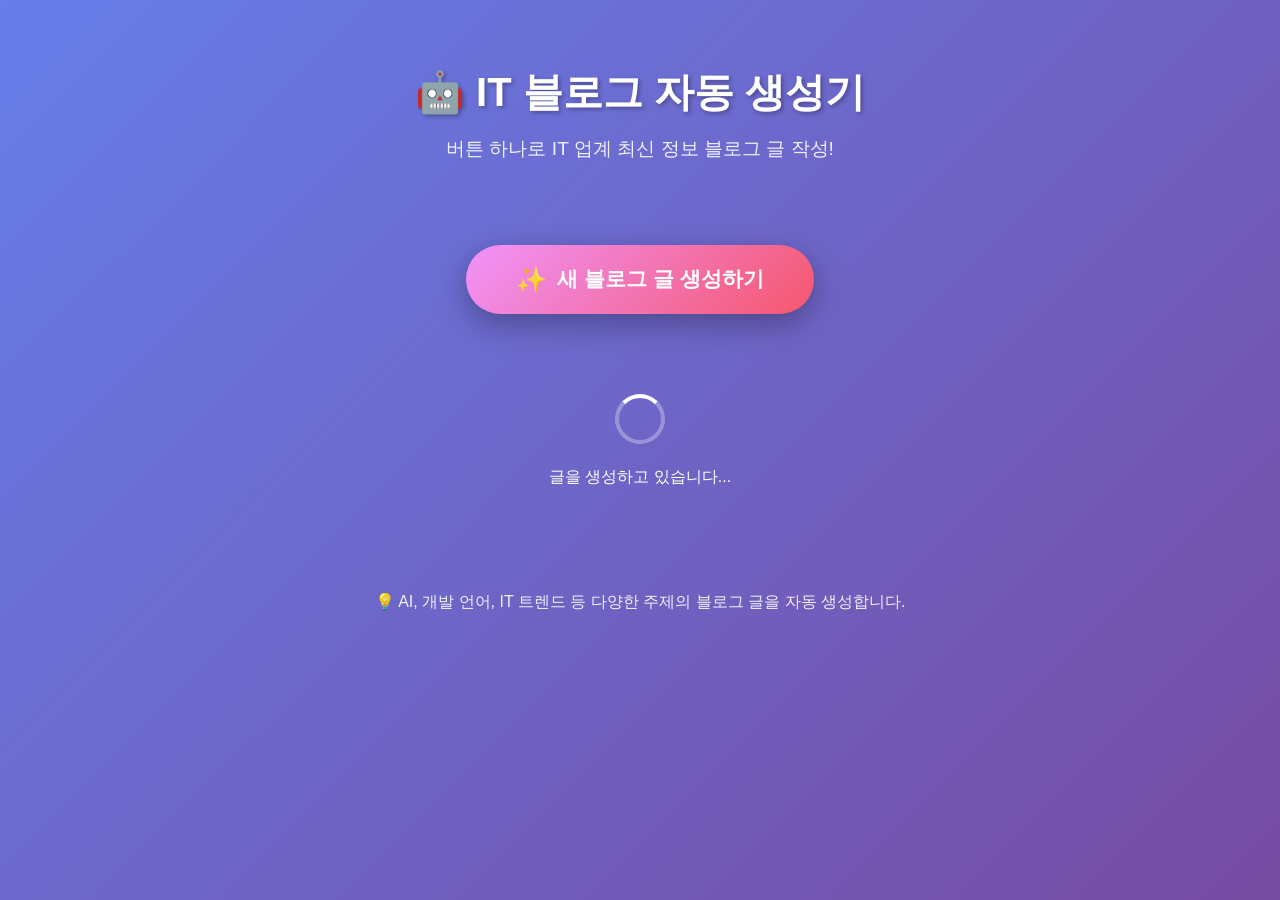
==== index.html @ 4b8dcc8c "feat: IT 블로그 자동 생성기 구현 - 버튼 클릭으로 IT 블로그 글 자동 생성 기능 - AI, 개발 언어, IT 트렌드, 개발 도구, 프레임워크 등 6개 카테고리 - 18개" ====
<!DOCTYPE html>
<html lang="ko">
<head>
    <meta charset="UTF-8">
    <meta name="viewport" content="width=device-width, initial-scale=1.0">
    <title>IT 블로그 자동 생성기 - 티스토리 글쓰기 도우미</title>
    <link rel="stylesheet" href="style.css">
</head>
<body>
    <div class="container">
        <header>
            <h1>🤖 IT 블로그 자동 생성기</h1>
            <p class="subtitle">버튼 하나로 IT 업계 최신 정보 블로그 글 작성!</p>
        </header>

        <div class="button-container">
            <button id="generateBtn" class="generate-btn">
                <span class="btn-icon">✨</span>
                <span class="btn-text">새 블로그 글 생성하기</span>
            </button>
        </div>

        <div id="loading" class="loading" style="display: none;">
            <div class="spinner"></div>
            <p>글을 생성하고 있습니다...</p>
        </div>

        <div id="result" class="result-container" style="display: none;">
            <div class="result-header">
                <h2>생성된 블로그 글</h2>
                <div class="action-buttons">
                    <button id="copyBtn" class="action-btn">
                        📋 복사하기
                    </button>
                    <button id="downloadBtn" class="action-btn">
                        💾 다운로드
                    </button>
                </div>
            </div>

            <div class="blog-post">
                <div class="post-meta">
                    <span class="category" id="category"></span>
                    <span class="date" id="date"></span>
                </div>
                <h3 class="post-title" id="postTitle"></h3>
                <div class="post-content" id="postContent"></div>
                <div class="post-tags" id="postTags"></div>
            </div>
        </div>

        <footer>
            <p>💡 AI, 개발 언어, IT 트렌드 등 다양한 주제의 블로그 글을 자동 생성합니다.</p>
        </footer>
    </div>

    <div id="toast" class="toast"></div>

    <script src="script.js"></script>
</body>
</html>
---- style.css ----
* {
    margin: 0;
    padding: 0;
    box-sizing: border-box;
}

body {
    font-family: 'Segoe UI', Tequila, Geneva, Verdana, sans-serif;
    background: linear-gradient(135deg, #667eea 0%, #764ba2 100%);
    min-height: 100vh;
    padding: 20px;
    line-height: 1.6;
}

.container {
    max-width: 900px;
    margin: 0 auto;
}

header {
    text-align: center;
    color: white;
    margin-bottom: 40px;
    padding: 40px 20px;
    animation: fadeInDown 0.8s ease-out;
}

header h1 {
    font-size: 2.5em;
    margin-bottom: 10px;
    text-shadow: 2px 2px 4px rgba(0, 0, 0, 0.3);
}

.subtitle {
    font-size: 1.2em;
    opacity: 0.9;
}

.button-container {
    text-align: center;
    margin: 40px 0;
    animation: fadeIn 1s ease-out;
}

.generate-btn {
    background: linear-gradient(135deg, #f093fb 0%, #f5576c 100%);
    color: white;
    border: none;
    padding: 20px 50px;
    font-size: 1.3em;
    font-weight: bold;
    border-radius: 50px;
    cursor: pointer;
    box-shadow: 0 10px 30px rgba(0, 0, 0, 0.3);
    transition: all 0.3s ease;
    display: inline-flex;
    align-items: center;
    gap: 10px;
}

.generate-btn:hover {
    transform: translateY(-3px);
    box-shadow: 0 15px 40px rgba(0, 0, 0, 0.4);
}

.generate-btn:active {
    transform: translateY(-1px);
}

.btn-icon {
    font-size: 1.2em;
    animation: pulse 2s ease-in-out infinite;
}

@keyframes pulse {
    0%, 100% {
        transform: scale(1);
    }
    50% {
        transform: scale(1.2);
    }
}

.loading {
    text-align: center;
    color: white;
    padding: 40px;
    animation: fadeIn 0.5s ease-out;
}

.spinner {
    border: 4px solid rgba(255, 255, 255, 0.3);
    border-top: 4px solid white;
    border-radius: 50%;
    width: 50px;
    height: 50px;
    animation: spin 1s linear infinite;
    margin: 0 auto 20px;
}

@keyframes spin {
    0% { transform: rotate(0deg); }
    100% { transform: rotate(360deg); }
}

.result-container {
    background: white;
    border-radius: 20px;
    padding: 30px;
    box-shadow: 0 20px 60px rgba(0, 0, 0, 0.3);
    animation: fadeInUp 0.6s ease-out;
}

.result-header {
    display: flex;
    justify-content: space-between;
    align-items: center;
    margin-bottom: 20px;
    flex-wrap: wrap;
    gap: 15px;
}

.result-header h2 {
    color: #333;
    font-size: 1.8em;
}

.action-buttons {
    display: flex;
    gap: 10px;
}

.action-btn {
    background: linear-gradient(135deg, #667eea 0%, #764ba2 100%);
    color: white;
    border: none;
    padding: 10px 20px;
    border-radius: 25px;
    cursor: pointer;
    font-size: 0.95em;
    font-weight: 600;
    transition: all 0.3s ease;
}

.action-btn:hover {
    transform: translateY(-2px);
    box-shadow: 0 5px 15px rgba(102, 126, 234, 0.4);
}

.blog-post {
    border: 2px solid #f0f0f0;
    border-radius: 15px;
    padding: 30px;
    background: #fafafa;
}

.post-meta {
    display: flex;
    gap: 15px;
    margin-bottom: 15px;
    flex-wrap: wrap;
}

.category {
    background: linear-gradient(135deg, #667eea 0%, #764ba2 100%);
    color: white;
    padding: 5px 15px;
    border-radius: 20px;
    font-size: 0.9em;
    font-weight: 600;
}

.date {
    color: #888;
    font-size: 0.9em;
    display: flex;
    align-items: center;
}

.post-title {
    color: #222;
    font-size: 1.8em;
    margin-bottom: 20px;
    line-height: 1.4;
}

.post-content {
    color: #444;
    font-size: 1.05em;
    line-height: 1.8;
    margin-bottom: 20px;
}

.post-content h4 {
    color: #333;
    margin: 25px 0 15px;
    font-size: 1.3em;
}

.post-content p {
    margin-bottom: 15px;
}

.post-content ul, .post-content ol {
    margin-left: 25px;
    margin-bottom: 15px;
}

.post-content li {
    margin-bottom: 8px;
}

.post-content strong {
    color: #667eea;
    font-weight: 600;
}

.post-tags {
    display: flex;
    flex-wrap: wrap;
    gap: 8px;
    margin-top: 20px;
    padding-top: 20px;
    border-top: 2px solid #e0e0e0;
}

.tag {
    background: #e8eaf6;
    color: #5c6bc0;
    padding: 5px 12px;
    border-radius: 15px;
    font-size: 0.85em;
    font-weight: 500;
}

footer {
    text-align: center;
    color: white;
    margin-top: 40px;
    padding: 20px;
    opacity: 0.9;
}

.toast {
    position: fixed;
    bottom: 30px;
    left: 50%;
    transform: translateX(-50%);
    background: #333;
    color: white;
    padding: 15px 30px;
    border-radius: 30px;
    box-shadow: 0 5px 20px rgba(0, 0, 0, 0.3);
    opacity: 0;
    transition: opacity 0.3s ease;
    z-index: 1000;
}

.toast.show {
    opacity: 1;
}

@keyframes fadeIn {
    from {
        opacity: 0;
    }
    to {
        opacity: 1;
    }
}

@keyframes fadeInDown {
    from {
        opacity: 0;
        transform: translateY(-30px);
    }
    to {
        opacity: 1;
        transform: translateY(0);
    }
}

@keyframes fadeInUp {
    from {
        opacity: 0;
        transform: translateY(30px);
    }
    to {
        opacity: 1;
        transform: translateY(0);
    }
}

@media (max-width: 768px) {
    header h1 {
        font-size: 2em;
    }

    .subtitle {
        font-size: 1em;
    }

    .generate-btn {
        padding: 15px 35px;
        font-size: 1.1em;
    }

    .result-header {
        flex-direction: column;
        align-items: flex-start;
    }

    .post-title {
        font-size: 1.5em;
    }

    .blog-post {
        padding: 20px;
    }
}
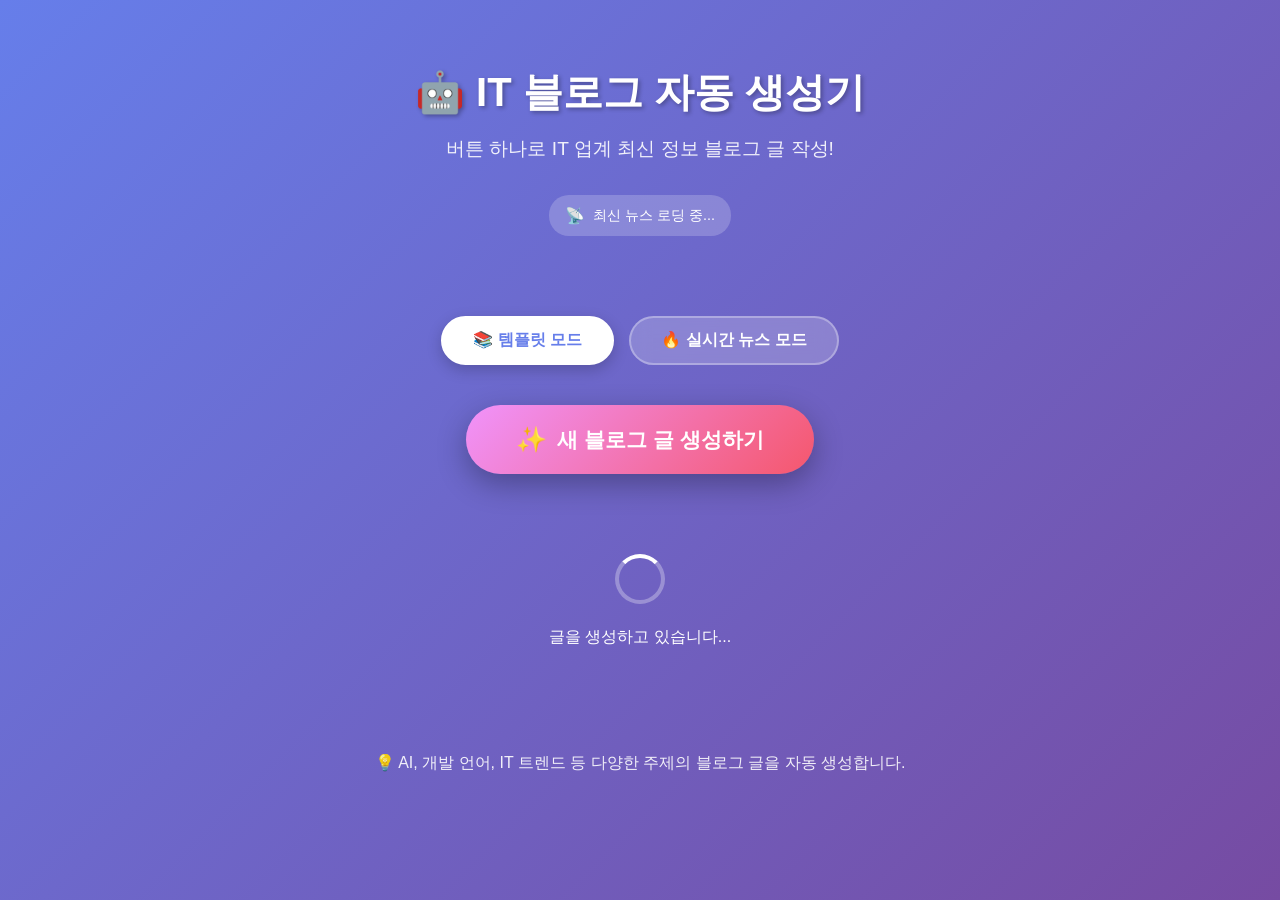
==== commit ea965583: "feat: 실시간 뉴스 크롤링 및 블로그 자동 생성 기능 추가 - 뉴스 크롤링: TechCrunch, The Verge, Hacker News 등 5개 소스 - 템플릿 모드와 뉴스" ====
--- a/index.html
+++ b/index.html
@@ -11,13 +11,34 @@
         <header>
             <h1>🤖 IT 블로그 자동 생성기</h1>
             <p class="subtitle">버튼 하나로 IT 업계 최신 정보 블로그 글 작성!</p>
+            <div class="news-status" id="newsStatus">
+                <span class="status-icon">📡</span>
+                <span class="status-text">최신 뉴스 로딩 중...</span>
+            </div>
         </header>
+
+        <div class="mode-selector">
+            <button class="mode-btn active" data-mode="template">
+                📚 템플릿 모드
+            </button>
+            <button class="mode-btn" data-mode="news">
+                🔥 실시간 뉴스 모드
+            </button>
+        </div>
 
         <div class="button-container">
             <button id="generateBtn" class="generate-btn">
                 <span class="btn-icon">✨</span>
                 <span class="btn-text">새 블로그 글 생성하기</span>
             </button>
+            <button id="updateNewsBtn" class="update-btn" style="display: none;">
+                🔄 뉴스 업데이트
+            </button>
+        </div>
+
+        <div id="newsPreview" class="news-preview" style="display: none;">
+            <h3>📰 최근 IT 뉴스</h3>
+            <div id="newsList" class="news-list"></div>
         </div>
 
         <div id="loading" class="loading" style="display: none;">
--- a/style.css
+++ b/style.css
@@ -34,12 +34,185 @@
 .subtitle {
     font-size: 1.2em;
     opacity: 0.9;
+    margin-bottom: 15px;
+}
+
+.news-status {
+    display: inline-flex;
+    align-items: center;
+    gap: 8px;
+    background: rgba(255, 255, 255, 0.2);
+    padding: 8px 16px;
+    border-radius: 20px;
+    font-size: 0.9em;
+    margin-top: 15px;
+}
+
+.status-icon {
+    font-size: 1.1em;
+}
+
+.mode-selector {
+    display: flex;
+    justify-content: center;
+    gap: 15px;
+    margin: 30px 0;
+    animation: fadeIn 1s ease-out;
+}
+
+.mode-btn {
+    background: rgba(255, 255, 255, 0.2);
+    color: white;
+    border: 2px solid rgba(255, 255, 255, 0.3);
+    padding: 12px 30px;
+    font-size: 1em;
+    font-weight: 600;
+    border-radius: 25px;
+    cursor: pointer;
+    transition: all 0.3s ease;
+    backdrop-filter: blur(10px);
+}
+
+.mode-btn:hover {
+    background: rgba(255, 255, 255, 0.3);
+    transform: translateY(-2px);
+}
+
+.mode-btn.active {
+    background: white;
+    color: #667eea;
+    border-color: white;
+    box-shadow: 0 5px 15px rgba(0, 0, 0, 0.2);
 }
 
 .button-container {
     text-align: center;
     margin: 40px 0;
     animation: fadeIn 1s ease-out;
+    display: flex;
+    justify-content: center;
+    gap: 15px;
+    flex-wrap: wrap;
+}
+
+.update-btn {
+    background: linear-gradient(135deg, #56ab2f 0%, #a8e063 100%);
+    color: white;
+    border: none;
+    padding: 15px 35px;
+    font-size: 1em;
+    font-weight: bold;
+    border-radius: 50px;
+    cursor: pointer;
+    box-shadow: 0 10px 30px rgba(0, 0, 0, 0.3);
+    transition: all 0.3s ease;
+    display: inline-flex;
+    align-items: center;
+    gap: 8px;
+}
+
+.update-btn:hover {
+    transform: translateY(-3px);
+    box-shadow: 0 15px 40px rgba(0, 0, 0, 0.4);
+}
+
+.update-btn:disabled {
+    opacity: 0.6;
+    cursor: not-allowed;
+}
+
+.news-preview {
+    background: white;
+    border-radius: 20px;
+    padding: 30px;
+    margin: 30px 0;
+    box-shadow: 0 10px 30px rgba(0, 0, 0, 0.2);
+    animation: fadeInUp 0.6s ease-out;
+}
+
+.news-preview h3 {
+    color: #333;
+    margin-bottom: 20px;
+    font-size: 1.5em;
+}
+
+.news-list {
+    display: grid;
+    gap: 15px;
+}
+
+.news-item {
+    background: #f8f9fa;
+    border-radius: 12px;
+    padding: 20px;
+    cursor: pointer;
+    transition: all 0.3s ease;
+    border: 2px solid transparent;
+}
+
+.news-item:hover {
+    background: #e9ecef;
+    transform: translateX(5px);
+    border-color: #667eea;
+}
+
+.news-item.selected {
+    background: #e8eaf6;
+    border-color: #667eea;
+    box-shadow: 0 3px 10px rgba(102, 126, 234, 0.2);
+}
+
+.news-item-header {
+    display: flex;
+    justify-content: space-between;
+    align-items: start;
+    margin-bottom: 10px;
+    gap: 10px;
+}
+
+.news-item-category {
+    background: linear-gradient(135deg, #667eea 0%, #764ba2 100%);
+    color: white;
+    padding: 4px 12px;
+    border-radius: 12px;
+    font-size: 0.8em;
+    font-weight: 600;
+    white-space: nowrap;
+}
+
+.news-item-source {
+    color: #888;
+    font-size: 0.85em;
+}
+
+.news-item-title {
+    color: #222;
+    font-size: 1.05em;
+    font-weight: 600;
+    margin-bottom: 8px;
+    line-height: 1.4;
+}
+
+.news-item-summary {
+    color: #666;
+    font-size: 0.9em;
+    line-height: 1.6;
+    margin-bottom: 10px;
+}
+
+.news-item-keywords {
+    display: flex;
+    flex-wrap: wrap;
+    gap: 6px;
+}
+
+.news-keyword {
+    background: #dee2e6;
+    color: #495057;
+    padding: 3px 10px;
+    border-radius: 10px;
+    font-size: 0.75em;
+    font-weight: 500;
 }
 
 .generate-btn {
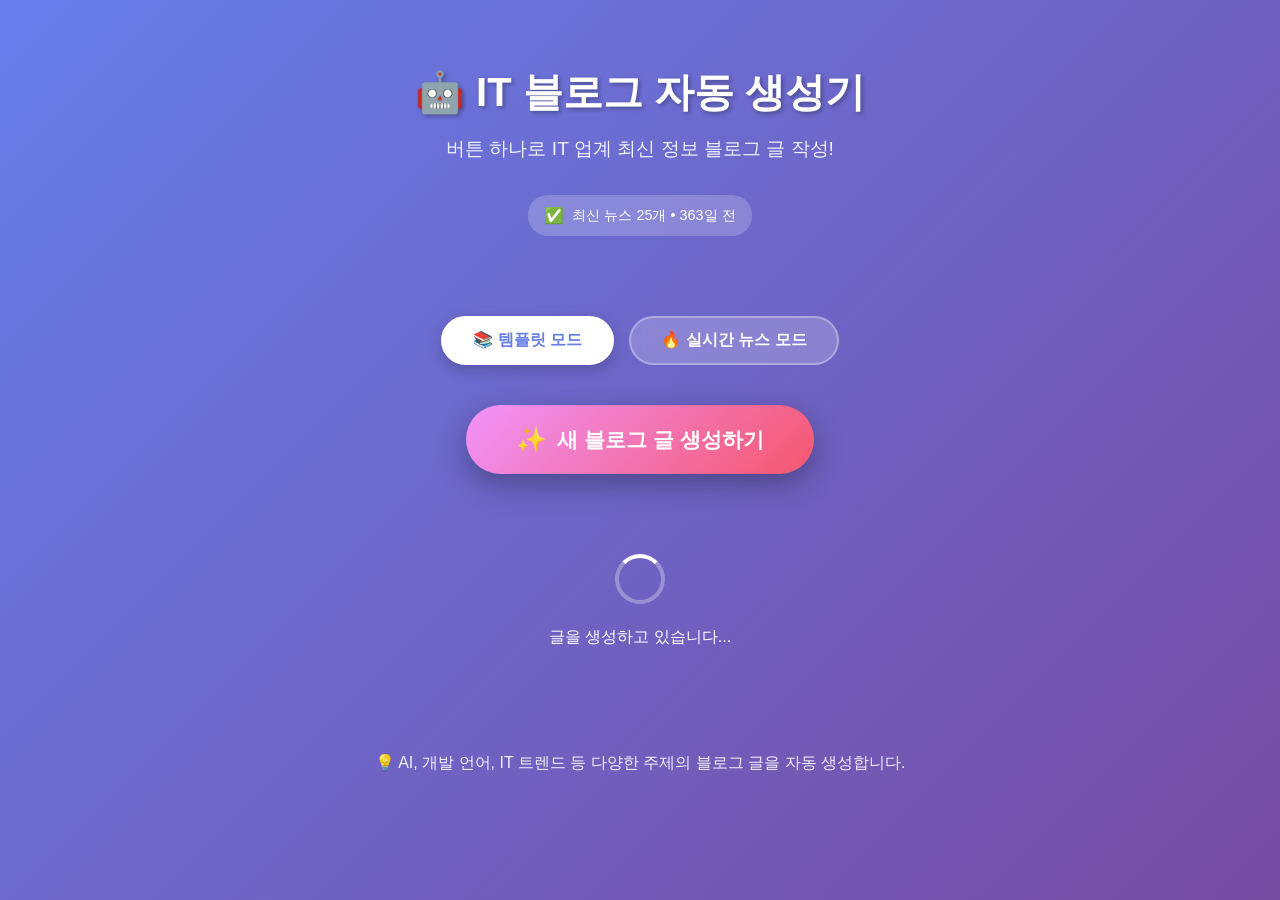
==== commit a4c2b6fa: "fix: 뉴스 업데이트 및 캐시 문제 해결 - 캐시 버스팅 추가: JSON 로딩 시 타임스탬프 쿼리 파라미터 - 뉴스 상태 클릭으로 즉시 새로고침 가능 - 업데이트 버튼 개선: 실" ====
--- a/index.html
+++ b/index.html
@@ -11,7 +11,7 @@
         <header>
             <h1>🤖 IT 블로그 자동 생성기</h1>
             <p class="subtitle">버튼 하나로 IT 업계 최신 정보 블로그 글 작성!</p>
-            <div class="news-status" id="newsStatus">
+            <div class="news-status" id="newsStatus" title="클릭하여 뉴스 새로고침">
                 <span class="status-icon">📡</span>
                 <span class="status-text">최신 뉴스 로딩 중...</span>
             </div>
--- a/style.css
+++ b/style.css
@@ -46,6 +46,18 @@
     border-radius: 20px;
     font-size: 0.9em;
     margin-top: 15px;
+    cursor: pointer;
+    transition: all 0.3s ease;
+}
+
+.news-status:hover {
+    background: rgba(255, 255, 255, 0.3);
+    transform: translateY(-2px);
+    box-shadow: 0 4px 12px rgba(0, 0, 0, 0.2);
+}
+
+.news-status:active {
+    transform: translateY(0);
 }
 
 .status-icon {
